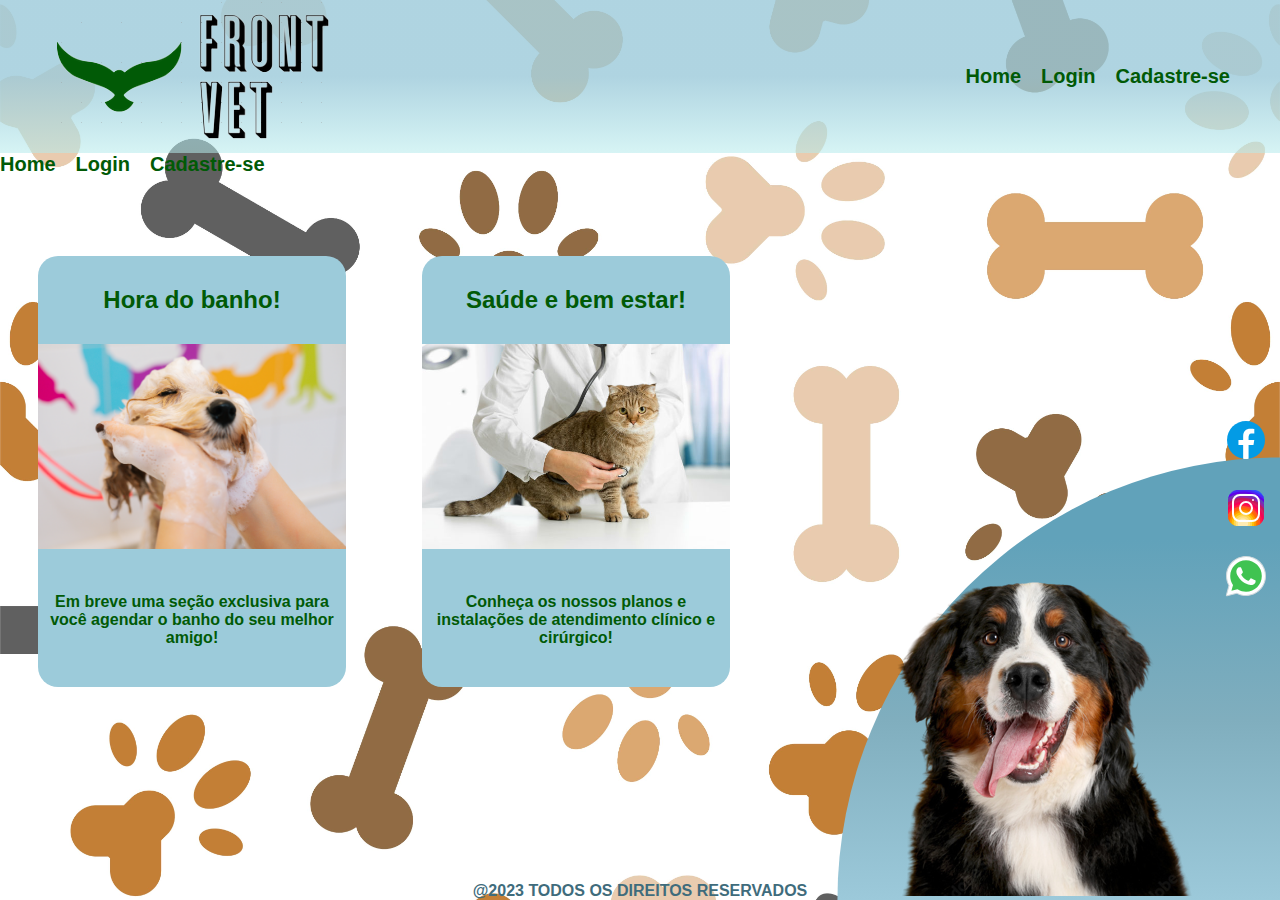
==== index.html @ 6e37d1aa "UP" ====
<!DOCTYPE html>
<html lang="pt-br">

<head>
  <meta charset="UTF-8" />
  <meta name="viewport" content="width=device-width, initial-scale=1.0" />
  <title>Projeto FrontEnd</title>
  <link rel="stylesheet" href="./Styles/frontvet.css">
  <link rel="stylesheet" href="./Styles/Geral.css">
  <link rel="shortcut icon" href="img/favicon_front_vet-removebg-preview.png" type="image/x-icon">
</head>

<body>
  <div class="page">
    <header>
      <div class="logo">
        <img src="./img/logo_front_vet-removebg-preview.png" alt="" />
      </div>
      <nav class="menuPc">
        <ul>
          <li><a href="index.html">Home</a></li>
          <li><a href="Pages/login.html">Login</a></li>
          <li><a href="Pages/cadastro.html">Cadastre-se</a></li>
        </ul>
      </nav>
    </header>

    <nav class="menuCel">
      <ul>
        <li><a href="index.html">Home</a></li>
        <li><a href="Pages/login.html">Login</a></li>
        <li><a href="Pages/cadastro.html">Cadastre-se</a></li>
      </ul>
    </nav>

    <main>
      <div class="boxservicos">
        <section class="beauty">
          <h2>Hora do banho!</h2>
          <div class="beautyimg">
            <img src="img/banho dog amarelo.png" alt="" />
            <p>Em breve uma seção exclusiva para você agendar o banho do seu melhor amigo!</p>
          </div>
        </section>
        <section class="health">
          <h2>Saúde e bem estar!</h2>
          <div class="beautyimg">
            <img src="img/gato-vet.jpg" alt="" />
          </div>
          <p>Conheça os nossos planos e instalações de atendimento clínico e cirúrgico!</p>
        </section>
      </div>
      <div class="bernesse">
        <img src="img/bernesse-removebg-preview.png" alt="">
      </div>

      <div class="redes">
        <img src="img/icons8-facebook.svg" alt="ícone facebook">
        <img src="img/icons8-instagram.svg" alt="ícone instagram">
        <img src="img/icons8-whatsapp.svg" alt="ícone whatsapp">
      </div>

      <div class="circulo"></div>
    </main>
    <footer>
      <p>@2023 Todos os direitos reservados</p>
    </footer>
  </div>
</body>

</html>
---- Styles/frontvet.css ----
.boxservicos {
   width: 60%;

   margin-top: 80px;
   display: flex;
   justify-content: space-around;
}

.beauty {
   width: 40%;
   text-align: center;

   background-color: #9ccbda;
   border-radius: 20px;
}

.beauty img {
   width: 100%;
}

.health {
   width: 40%;
   text-align: center;

   background-color: #9ccbda;
   border-radius: 20px;
}

.health img {
   width: 100%;
}

h2 {
   margin: 30px 0px;
   color: #015a06;
}

main p {
   margin: 30px 0px;
   color: #015a06;
   padding: 10px;
   font-weight: 550;
}
---- Styles/Geral.css ----
* {
   margin: 0;
   padding: 0;
   box-sizing: border-box;
   font-family: sans-serif;
}

html {
   background-image: url(../img/dog_and_cat_pattern-11.jpg);
   background-size: cover;
   background-position: center;
   overflow-x: hidden;
}

.circulo {
   position: absolute;
   top: 0;
   left: 0;
   width: 100%;
   height: 100%;
   background-image: linear-gradient(#61a2ba 60%, #80aebe, #9cc9da);
   clip-path: circle(40% at right 900px);

}

.bernesse {
   width: 300px;
   position: absolute;
   right: 250px;
   bottom: 0px;
   z-index: 1;
}

header {
   width: 100%;
   display: flex;
   justify-content: space-between;
   align-items: center;
   background-image: linear-gradient(to bottom, #9ccadace 50%, #b5ebec8c);
}

.logo {
   margin-left: 50px;
}

main {
   width: 100%;
}

nav ul {
   display: flex;
   list-style: none;
   gap: 20px;
   margin-right: 50px;
}

nav ul li a {
   font-size: 20px;
   text-decoration: none;
   position: relative;
   color: #015a06;
   font-weight: bold;
}

nav ul li a:after {
   content: "";
   width: 0%;
   height: 3px;
   background-color: rgba(0, 0, 0, 0.589);
   position: absolute;
   bottom: 0;
   left: 0;
   transition: 0.5s ease-in-out;
}

nav ul li a:hover:after {
   width: 100%;
}

.redes {
   z-index: 1;
   display: flex;
   flex-direction: column;
   position: absolute;
   right: 10px;
   bottom: 300px;
   gap: 20px;
}

.redes img {
   cursor: pointer;
}

footer {
   width: 100%;
   position: absolute;
   bottom: 0;
   left: 0;
   text-transform: uppercase;
   text-align: center;
   font-weight: 600;
   color: #3f6c7c;
}

@media screen and (max-width: 1100px){
   .bernesse{
      display: none;
   }
}

@media screen and (max-width: 700px){
   .circulo{
      display: none;
   }
}

@media screen and (max-width: 650px){
   nav{
      display: none;
   }
}
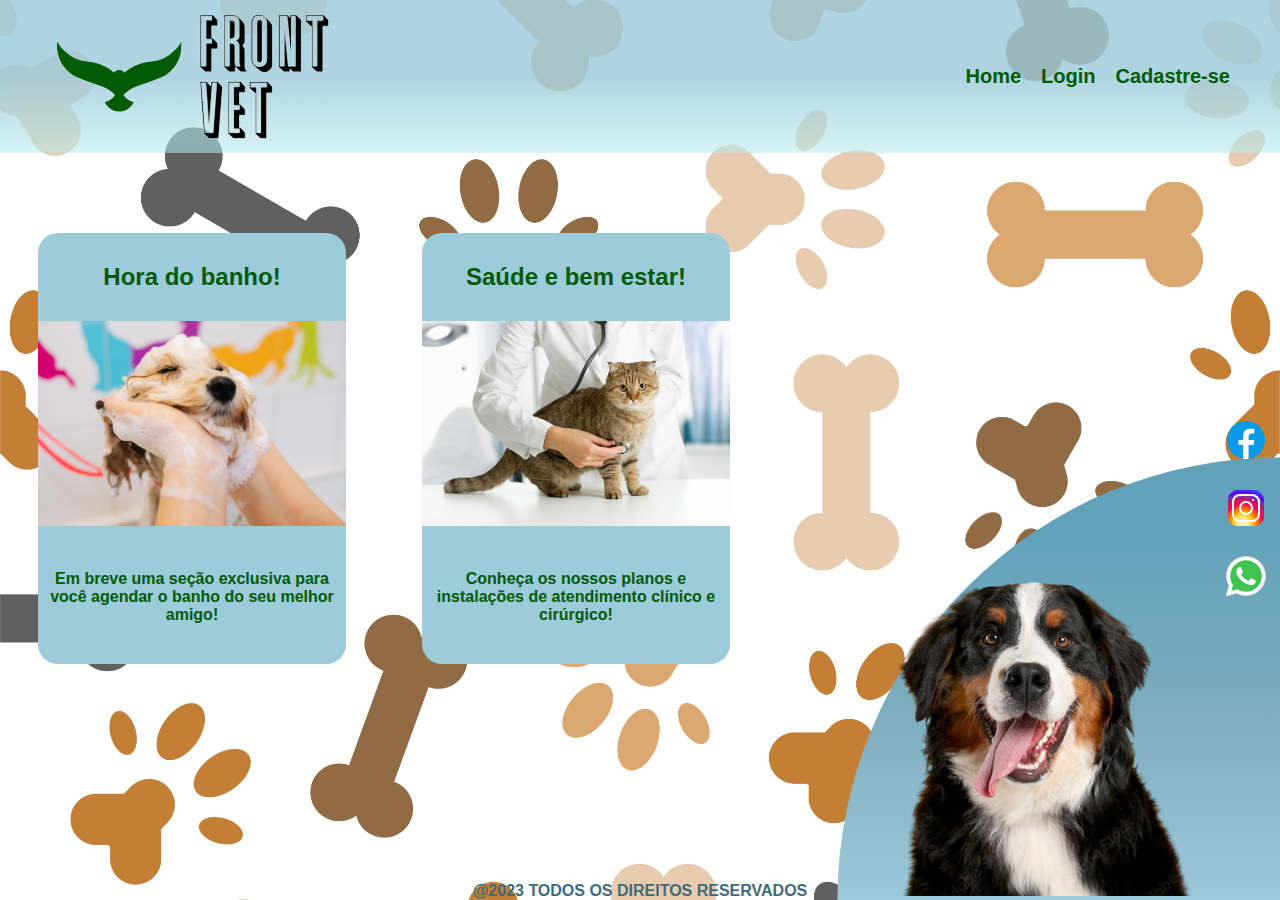
==== commit 7c2e50cb: "Up" ====
--- a/index.html
+++ b/index.html
@@ -25,7 +25,11 @@
       </nav>
     </header>
 
-    <nav class="menuCel">
+    <div class="menuIcon" onclick="dropdown()">
+      <img src="img/menuIcon.svg" alt="" class="imagem menu hamburguer">
+  </div>
+
+    <nav id="menuCel">
       <ul>
         <li><a href="index.html">Home</a></li>
         <li><a href="Pages/login.html">Login</a></li>
@@ -35,14 +39,14 @@
 
     <main>
       <div class="boxservicos">
-        <section class="beauty">
+        <section class="cards">
           <h2>Hora do banho!</h2>
           <div class="beautyimg">
             <img src="img/banho dog amarelo.png" alt="" />
             <p>Em breve uma seção exclusiva para você agendar o banho do seu melhor amigo!</p>
           </div>
         </section>
-        <section class="health">
+        <section class="cards">
           <h2>Saúde e bem estar!</h2>
           <div class="beautyimg">
             <img src="img/gato-vet.jpg" alt="" />
@@ -51,7 +55,7 @@
         </section>
       </div>
       <div class="bernesse">
-        <img src="img/bernesse-removebg-preview.png" alt="">
+        <img src="img/bernesse-removebg-preview.png" alt="cachorro bernesse">
       </div>
 
       <div class="redes">
@@ -65,7 +69,20 @@
     <footer>
       <p>@2023 Todos os direitos reservados</p>
     </footer>
+
+    
   </div>
+
+  <script>
+    function dropdown() {
+        if(menuCel.style.display == "flex"){
+          menuCel.style.display = "none"
+        }else{
+          menuCel.style.display = "flex"
+        }
+    }
+</script>
+
 </body>
 
 </html>--- a/Styles/frontvet.css
+++ b/Styles/frontvet.css
@@ -6,7 +6,7 @@
    justify-content: space-around;
 }
 
-.beauty {
+.cards {
    width: 40%;
    text-align: center;
 
@@ -14,19 +14,7 @@
    border-radius: 20px;
 }
 
-.beauty img {
-   width: 100%;
-}
-
-.health {
-   width: 40%;
-   text-align: center;
-
-   background-color: #9ccbda;
-   border-radius: 20px;
-}
-
-.health img {
+.cards img {
    width: 100%;
 }
 
@@ -40,4 +28,5 @@
    color: #015a06;
    padding: 10px;
    font-weight: 550;
-}+}
+
--- a/Styles/Geral.css
+++ b/Styles/Geral.css
@@ -102,6 +102,15 @@
    color: #3f6c7c;
 }
 
+#menuCel{
+   display: none;
+}
+
+.menuIcon{
+  cursor: pointer;
+  display: none;
+}
+
 @media screen and (max-width: 1100px){
    .bernesse{
       display: none;
@@ -112,11 +121,21 @@
    .circulo{
       display: none;
    }
+   main{
+      display: flex;
+      justify-content: center;
+   }
 }
 
 @media screen and (max-width: 650px){
-   nav{
+   .menuPc{
       display: none;
    }
 }
+
+@media screen and (max-width: 650px){
+   .menuIcon{
+      display: flex;
+   }
+}
    
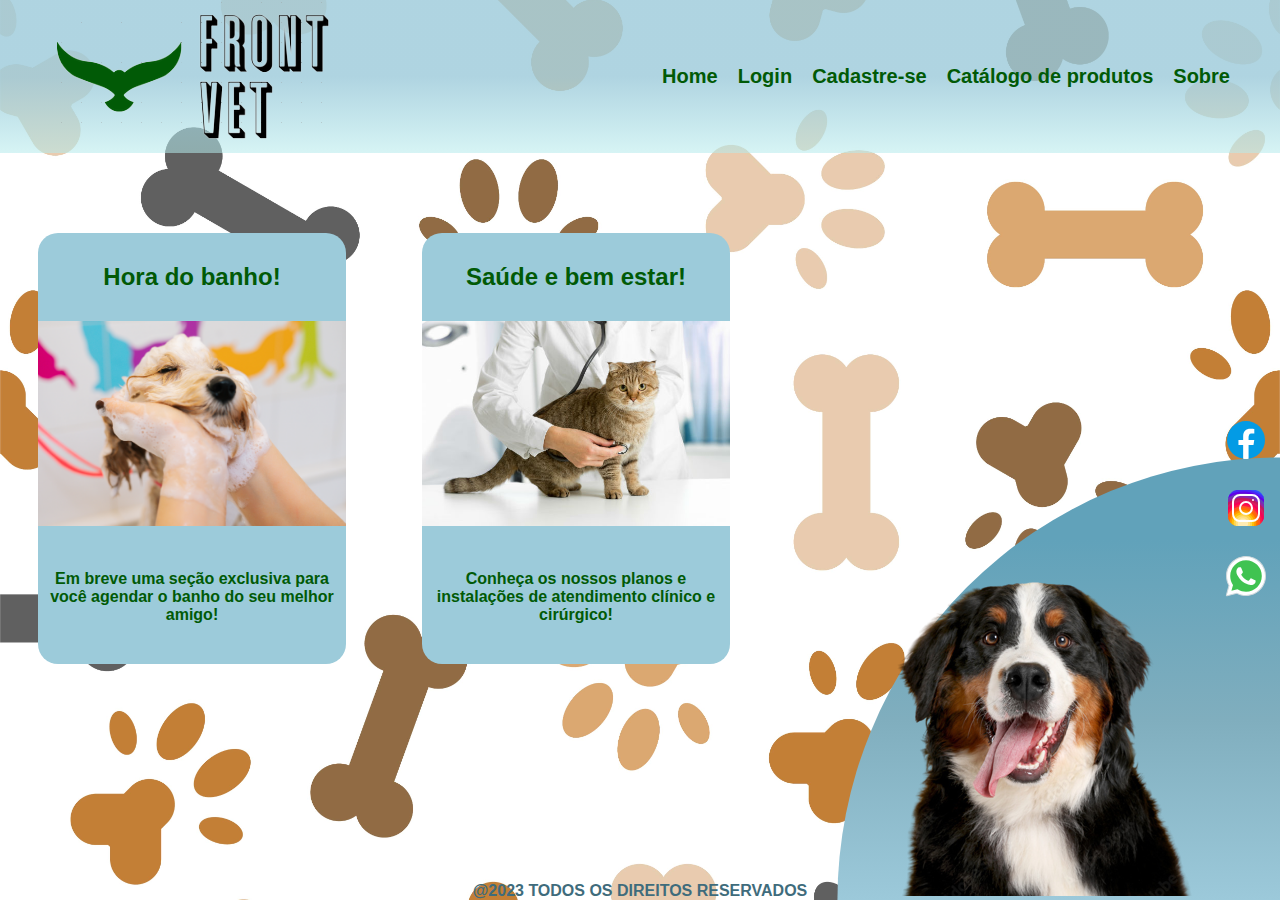
==== commit f108d57e: "Prova bootstrap" ====
--- a/index.html
+++ b/index.html
@@ -8,19 +8,24 @@
   <link rel="stylesheet" href="./Styles/frontvet.css">
   <link rel="stylesheet" href="./Styles/Geral.css">
   <link rel="shortcut icon" href="img/favicon_front_vet-removebg-preview.png" type="image/x-icon">
+  <link href="https://cdn.jsdelivr.net/npm/bootstrap@5.3.2/dist/css/bootstrap.min.css" rel="stylesheet" integrity="sha384-T3c6CoIi6uLrA9TneNEoa7RxnatzjcDSCmG1MXxSR1GAsXEV/Dwwykc2MPK8M2HN" crossorigin="anonymous">
+
 </head>
 
 <body>
-  <div class="page">
+  <div id="page">
     <header>
       <div class="logo">
-        <img src="./img/logo_front_vet-removebg-preview.png" alt="" />
+        <img src="./img/logo_front_vet-removebg-preview.png" alt="logo front vet" />
       </div>
       <nav class="menuPc">
         <ul>
           <li><a href="index.html">Home</a></li>
           <li><a href="Pages/login.html">Login</a></li>
           <li><a href="Pages/cadastro.html">Cadastre-se</a></li>
+          <li><a href="Pages/catalogo.html">Catálogo de produtos</a></li>
+          <li><a href="Pages/sobre.html">Sobre</a></li>
+
         </ul>
       </nav>
     </header>
@@ -83,6 +88,10 @@
     }
 </script>
 
+
+<script src="https://cdn.jsdelivr.net/npm/@popperjs/core@2.11.8/dist/umd/popper.min.js" integrity="sha384-I7E8VVD/ismYTF4hNIPjVp/Zjvgyol6VFvRkX/vR+Vc4jQkC+hVqc2pM8ODewa9r" crossorigin="anonymous"></script>
+<script src="https://cdn.jsdelivr.net/npm/bootstrap@5.3.2/dist/js/bootstrap.min.js" integrity="sha384-BBtl+eGJRgqQAUMxJ7pMwbEyER4l1g+O15P+16Ep7Q9Q+zqX6gSbd85u4mG4QzX+" crossorigin="anonymous"></script>
+<script src="https://cdn.jsdelivr.net/npm/bootstrap@5.3.2/dist/js/bootstrap.bundle.min.js" integrity="sha384-C6RzsynM9kWDrMNeT87bh95OGNyZPhcTNXj1NW7RuBCsyN/o0jlpcV8Qyq46cDfL" crossorigin="anonymous"></script>
 </body>
 
 </html>--- a/Styles/frontvet.css
+++ b/Styles/frontvet.css
@@ -19,8 +19,9 @@
 }
 
 h2 {
-   margin: 30px 0px;
-   color: #015a06;
+   margin: 30px 0px !important;
+   color: #015a06 !important;
+   font-family: sans-serif;
 }
 
 main p {
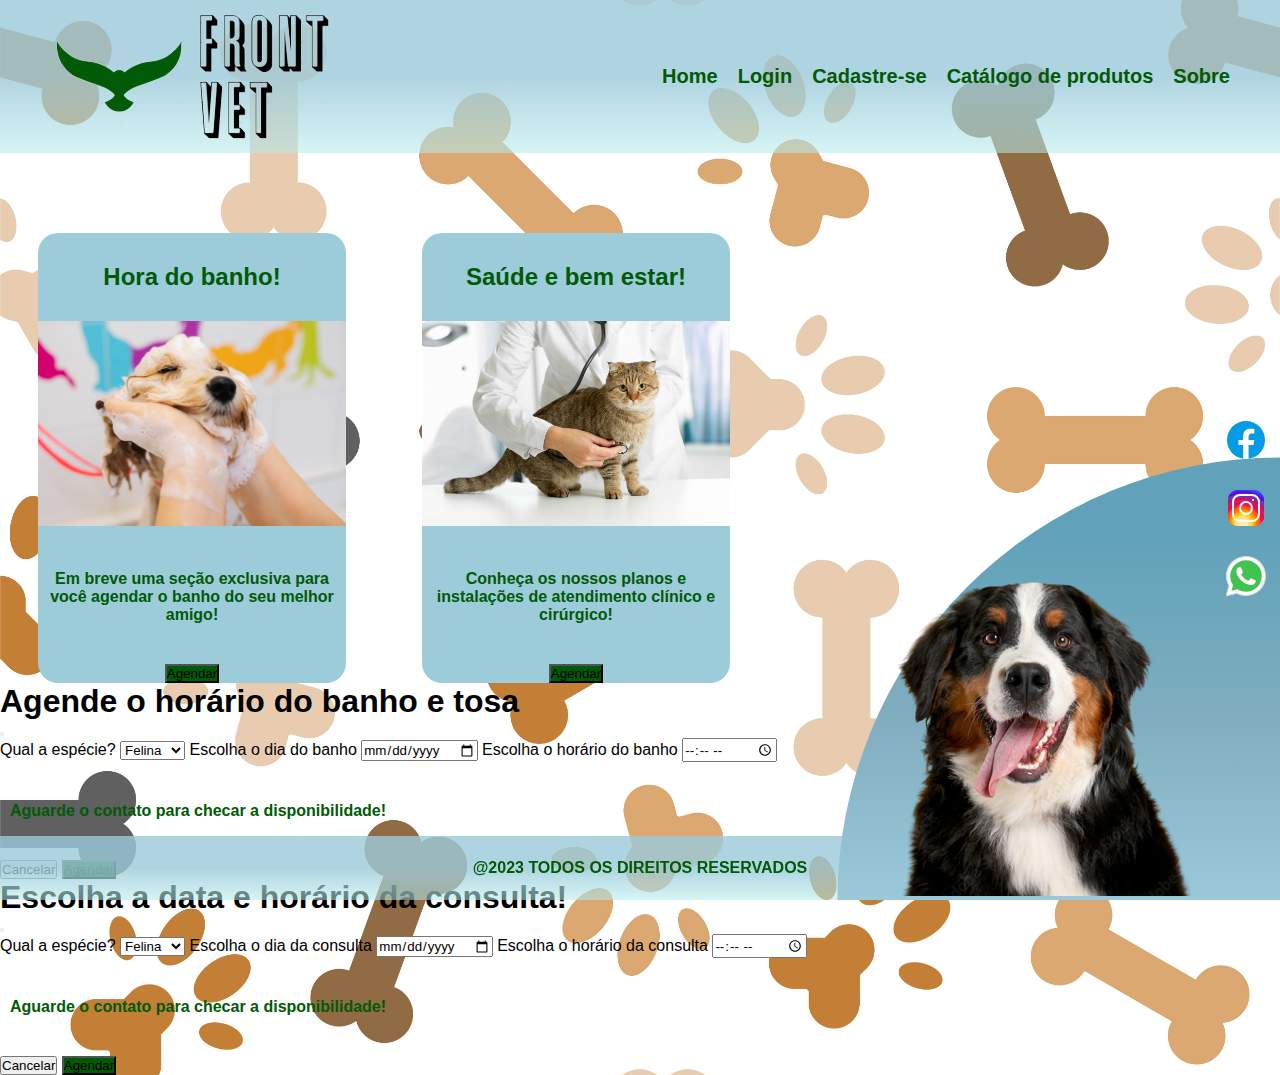
==== commit a1f21603: "Up" ====
--- a/index.html
+++ b/index.html
@@ -8,7 +8,8 @@
   <link rel="stylesheet" href="./Styles/frontvet.css">
   <link rel="stylesheet" href="./Styles/Geral.css">
   <link rel="shortcut icon" href="img/favicon_front_vet-removebg-preview.png" type="image/x-icon">
-  <link href="https://cdn.jsdelivr.net/npm/bootstrap@5.3.2/dist/css/bootstrap.min.css" rel="stylesheet" integrity="sha384-T3c6CoIi6uLrA9TneNEoa7RxnatzjcDSCmG1MXxSR1GAsXEV/Dwwykc2MPK8M2HN" crossorigin="anonymous">
+  <link href="https://cdn.jsdelivr.net/npm/bootstrap@5.3.2/dist/css/bootstrap.min.css" rel="stylesheet"
+    integrity="sha384-T3c6CoIi6uLrA9TneNEoa7RxnatzjcDSCmG1MXxSR1GAsXEV/Dwwykc2MPK8M2HN" crossorigin="anonymous">
 
 </head>
 
@@ -32,7 +33,7 @@
 
     <div class="menuIcon" onclick="dropdown()">
       <img src="img/menuIcon.svg" alt="" class="imagem menu hamburguer">
-  </div>
+    </div>
 
     <nav id="menuCel">
       <ul>
@@ -44,20 +45,90 @@
 
     <main>
       <div class="boxservicos">
+        <!-- card banho e tosa -->
         <section class="cards">
           <h2>Hora do banho!</h2>
           <div class="beautyimg">
             <img src="img/banho dog amarelo.png" alt="" />
             <p>Em breve uma seção exclusiva para você agendar o banho do seu melhor amigo!</p>
+            <button style="background-color: #015a06;" type="button" class="btn btn-primary m-1 icon-link-hover " data-bs-toggle="modal" data-bs-target="#botaoBanho">
+              Agendar
+            </button>
           </div>
         </section>
+        <!-- card saúde -->
         <section class="cards">
           <h2>Saúde e bem estar!</h2>
           <div class="beautyimg">
             <img src="img/gato-vet.jpg" alt="" />
           </div>
           <p>Conheça os nossos planos e instalações de atendimento clínico e cirúrgico!</p>
+          <button style="background-color: #015a06;" type="button" class="btn btn-primary m-1 " data-bs-toggle="modal" data-bs-target="#botaoSaude">
+            Agendar
+          </button>
         </section>
+      </div>
+      <!-- Modal banho e tosa-->
+      <div class="modal fade" id="botaoBanho" tabindex="-1" aria-labelledby="exampleModalLabel" aria-hidden="true">
+        <div class="modal-dialog">
+          <div class="modal-content">
+            <div class="modal-header">
+              <h1 class="modal-title fs-5" id="exampleModalLabel">Agende o horário do banho e tosa</h1>
+              <button type="button" class="btn-close" data-bs-dismiss="modal" aria-label="Close"></button>
+            </div>
+            <div class="modal-body">
+              <div>
+                <form class="d-flex flex-column gap-1">
+                  <label for="especie">Qual a espécie?</label>
+                  <select name="select" id="especie">
+                    <option value="gato">Felina</option>
+                    <option value="cao">Canina</option>
+                  </select>
+                  <label for="diaBanho">Escolha o dia do banho</label>
+                  <input type="date" id="diaBanho">
+                  <label for="horaBanho">Escolha o horário do banho</label>
+                  <input type="time" id="horaBanho">
+                  <p class="text-danger">Aguarde o contato para checar a disponibilidade!</p>
+                </form>
+              </div>
+            </div>
+            <div class="modal-footer">
+              <button type="button" class="btn btn-secondary" data-bs-dismiss="modal">Cancelar</button>
+              <button style="background-color: #015a06;" type="button" class="btn btn-primary">Agendar</button>
+            </div>
+          </div>
+        </div>
+      </div>
+      <!-- Modal saúde -->
+      <div class="modal fade" id="botaoSaude" tabindex="-1" aria-labelledby="exampleModalLabel" aria-hidden="true">
+        <div class="modal-dialog">
+          <div class="modal-content">
+            <div class="modal-header">
+              <h1 class="modal-title fs-5" id="exampleModalLabel">Escolha a data e horário da consulta!</h1>
+              <button type="button" class="btn-close" data-bs-dismiss="modal" aria-label="Close"></button>
+            </div>
+            <div class="modal-body">
+              <div>
+                <form class="d-flex flex-column gap-1">
+                  <label for="especie">Qual a espécie?</label>
+                  <select name="select" id="especie">
+                    <option value="gato">Felina</option>
+                    <option value="cao">Canina</option>
+                  </select>
+                  <label for="diaSaude">Escolha o dia da consulta</label>
+                  <input type="date" id="diaSaude">
+                  <label for="horaSaude">Escolha o horário da consulta</label>
+                  <input type="time" id="horaSaude">
+                  <p class="text-danger">Aguarde o contato para checar a disponibilidade!</p>
+                </form>
+              </div>
+            </div>
+            <div class="modal-footer">
+              <button type="button" class="btn btn-secondary" data-bs-dismiss="modal">Cancelar</button>
+              <button style="background-color: #015a06;" type="button" class="btn btn-primary">Agendar</button>
+            </div>
+          </div>
+        </div>
       </div>
       <div class="bernesse">
         <img src="img/bernesse-removebg-preview.png" alt="cachorro bernesse">
@@ -75,23 +146,29 @@
       <p>@2023 Todos os direitos reservados</p>
     </footer>
 
-    
+
   </div>
 
   <script>
     function dropdown() {
-        if(menuCel.style.display == "flex"){
-          menuCel.style.display = "none"
-        }else{
-          menuCel.style.display = "flex"
-        }
+      if (menuCel.style.display == "flex") {
+        menuCel.style.display = "none"
+      } else {
+        menuCel.style.display = "flex"
+      }
     }
-</script>
+  </script>
 
 
-<script src="https://cdn.jsdelivr.net/npm/@popperjs/core@2.11.8/dist/umd/popper.min.js" integrity="sha384-I7E8VVD/ismYTF4hNIPjVp/Zjvgyol6VFvRkX/vR+Vc4jQkC+hVqc2pM8ODewa9r" crossorigin="anonymous"></script>
-<script src="https://cdn.jsdelivr.net/npm/bootstrap@5.3.2/dist/js/bootstrap.min.js" integrity="sha384-BBtl+eGJRgqQAUMxJ7pMwbEyER4l1g+O15P+16Ep7Q9Q+zqX6gSbd85u4mG4QzX+" crossorigin="anonymous"></script>
-<script src="https://cdn.jsdelivr.net/npm/bootstrap@5.3.2/dist/js/bootstrap.bundle.min.js" integrity="sha384-C6RzsynM9kWDrMNeT87bh95OGNyZPhcTNXj1NW7RuBCsyN/o0jlpcV8Qyq46cDfL" crossorigin="anonymous"></script>
+  <script src="https://cdn.jsdelivr.net/npm/@popperjs/core@2.11.8/dist/umd/popper.min.js"
+    integrity="sha384-I7E8VVD/ismYTF4hNIPjVp/Zjvgyol6VFvRkX/vR+Vc4jQkC+hVqc2pM8ODewa9r"
+    crossorigin="anonymous"></script>
+  <script src="https://cdn.jsdelivr.net/npm/bootstrap@5.3.2/dist/js/bootstrap.min.js"
+    integrity="sha384-BBtl+eGJRgqQAUMxJ7pMwbEyER4l1g+O15P+16Ep7Q9Q+zqX6gSbd85u4mG4QzX+"
+    crossorigin="anonymous"></script>
+  <script src="https://cdn.jsdelivr.net/npm/bootstrap@5.3.2/dist/js/bootstrap.bundle.min.js"
+    integrity="sha384-C6RzsynM9kWDrMNeT87bh95OGNyZPhcTNXj1NW7RuBCsyN/o0jlpcV8Qyq46cDfL"
+    crossorigin="anonymous"></script>
 </body>
 
 </html>--- a/Styles/frontvet.css
+++ b/Styles/frontvet.css
@@ -31,3 +31,5 @@
    font-weight: 550;
 }
 
+
+
--- a/Styles/Geral.css
+++ b/Styles/Geral.css
@@ -5,8 +5,14 @@
    font-family: sans-serif;
 }
 
+#page {
+   background-image: url(../img/dog_and_cat_pattern-11.jpg);
+   background-size: cover;
+   background-position: center;
+}
+
 html {
-   background-image: url(../img/dog_and_cat_pattern-11.jpg);
+   background-image: url(../img/dog_and_cat_pattern-11.jpg) ;
    background-size: cover;
    background-position: center;
    overflow-x: hidden;
@@ -20,7 +26,7 @@
    height: 100%;
    background-image: linear-gradient(#61a2ba 60%, #80aebe, #9cc9da);
    clip-path: circle(40% at right 900px);
-
+   z-index: 1;
 }
 
 .bernesse {
@@ -28,7 +34,7 @@
    position: absolute;
    right: 250px;
    bottom: 0px;
-   z-index: 1;
+   z-index: 2;
 }
 
 header {
@@ -78,7 +84,7 @@
 }
 
 .redes {
-   z-index: 1;
+   z-index: 2;
    display: flex;
    flex-direction: column;
    position: absolute;
@@ -92,14 +98,16 @@
 }
 
 footer {
+   line-height: 4rem;
+   height: 4rem;
    width: 100%;
-   position: absolute;
-   bottom: 0;
-   left: 0;
    text-transform: uppercase;
    text-align: center;
    font-weight: 600;
    color: #3f6c7c;
+   font-family: sans-serif;
+   background-image: linear-gradient(to bottom, #9ccadace 50%, #b5ebec8c);
+   color: #015a06;
 }
 
 #menuCel{
@@ -125,6 +133,10 @@
       display: flex;
       justify-content: center;
    }
+   .boxservicos{
+      flex-direction: column;
+      justify-content: center;
+   }
 }
 
 @media screen and (max-width: 650px){
@@ -138,4 +150,11 @@
       display: flex;
    }
 }
+
+@media screen and (min-width: 700px){
+   footer{
+      position: fixed;
+      bottom: 0;
+   }
+}
    
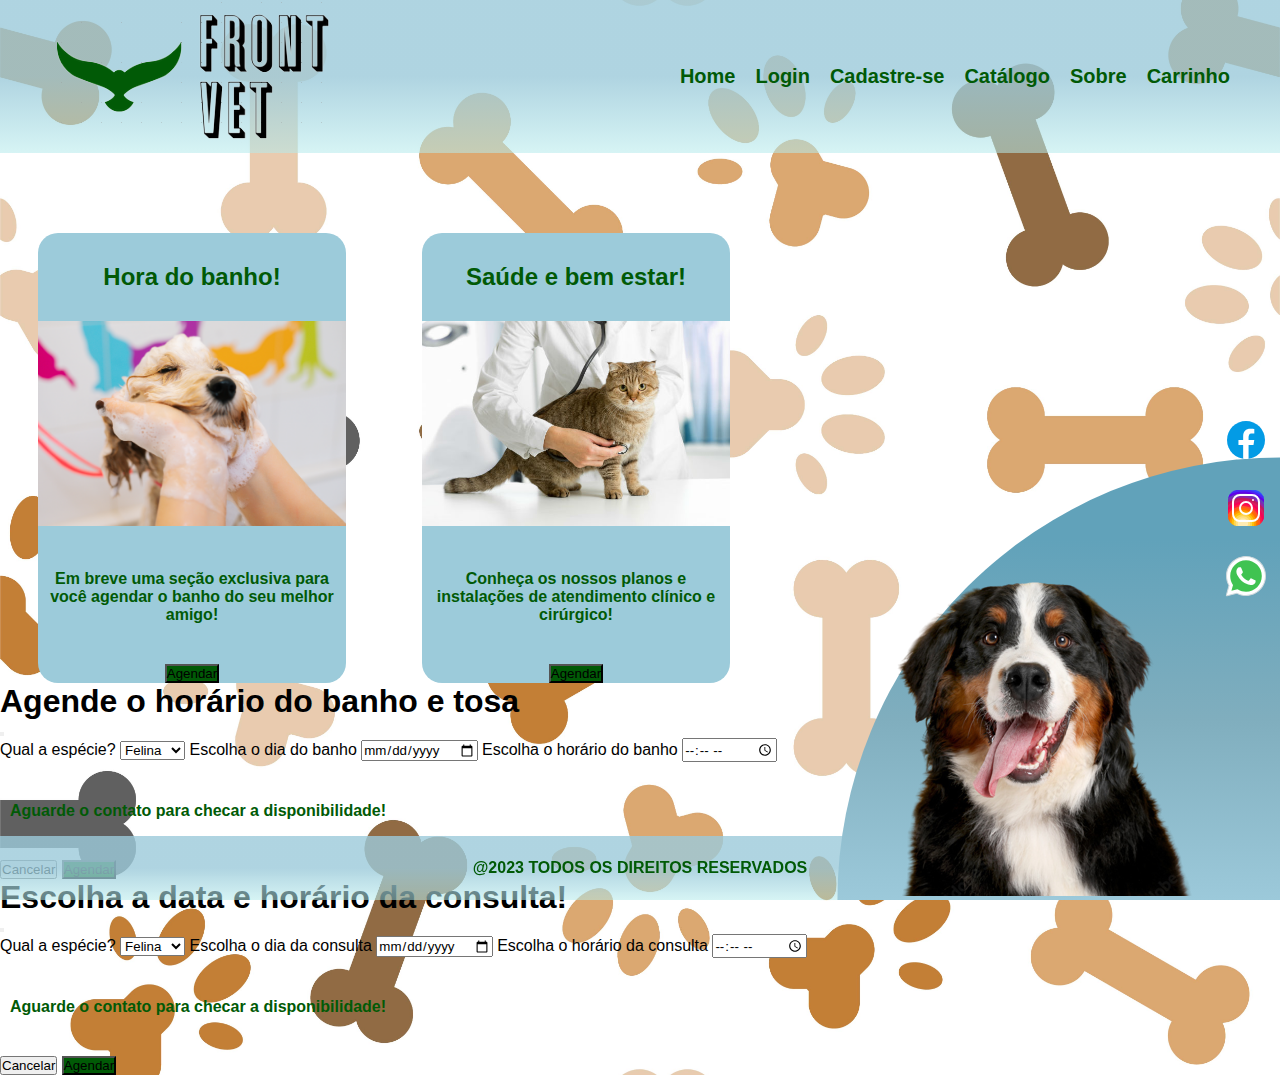
==== commit 23ebba06: "Criada página carrinho" ====
--- a/index.html
+++ b/index.html
@@ -17,15 +17,16 @@
   <div id="page">
     <header>
       <div class="logo">
-        <img src="./img/logo_front_vet-removebg-preview.png" alt="logo front vet" />
+        <a href="index.html"><img src="../img/logo_front_vet-removebg-preview.png" alt="logo front vet" /></a>
       </div>
       <nav class="menuPc">
         <ul>
           <li><a href="index.html">Home</a></li>
           <li><a href="Pages/login.html">Login</a></li>
           <li><a href="Pages/cadastro.html">Cadastre-se</a></li>
-          <li><a href="Pages/catalogo.html">Catálogo de produtos</a></li>
+          <li><a href="Pages/catalogo.html">Catálogo</a></li>
           <li><a href="Pages/sobre.html">Sobre</a></li>
+          <li><a href="Pages/carrinho.html">Carrinho</a></li>
 
         </ul>
       </nav>
@@ -40,6 +41,9 @@
         <li><a href="index.html">Home</a></li>
         <li><a href="Pages/login.html">Login</a></li>
         <li><a href="Pages/cadastro.html">Cadastre-se</a></li>
+        <li><a href="Pages/catalogo.html">Catálogo</a></li>
+        <li><a href="Pages/sobre.html">Sobre</a></li>
+        <li><a href="Pages/carrinho.html">Carrinho</a></li>
       </ul>
     </nav>
 
@@ -51,7 +55,8 @@
           <div class="beautyimg">
             <img src="img/banho dog amarelo.png" alt="" />
             <p>Em breve uma seção exclusiva para você agendar o banho do seu melhor amigo!</p>
-            <button style="background-color: #015a06;" type="button" class="btn btn-primary m-1 icon-link-hover " data-bs-toggle="modal" data-bs-target="#botaoBanho">
+            <button style="background-color: #015a06;" type="button" class="btn btn-primary m-1 icon-link-hover "
+              data-bs-toggle="modal" data-bs-target="#botaoBanho">
               Agendar
             </button>
           </div>
@@ -63,7 +68,8 @@
             <img src="img/gato-vet.jpg" alt="" />
           </div>
           <p>Conheça os nossos planos e instalações de atendimento clínico e cirúrgico!</p>
-          <button style="background-color: #015a06;" type="button" class="btn btn-primary m-1 " data-bs-toggle="modal" data-bs-target="#botaoSaude">
+          <button style="background-color: #015a06;" type="button" class="btn btn-primary m-1 " data-bs-toggle="modal"
+            data-bs-target="#botaoSaude">
             Agendar
           </button>
         </section>
--- a/Styles/Geral.css
+++ b/Styles/Geral.css
@@ -119,9 +119,16 @@
   display: none;
 }
 
-@media screen and (max-width: 1100px){
+@media screen and (max-width: 1200px){
    .bernesse{
       display: none;
+   }
+   .circulo{
+      display: none;
+   }
+   main{
+      display: flex;
+      justify-content: center;
    }
 }
 
@@ -136,20 +143,22 @@
    .boxservicos{
       flex-direction: column;
       justify-content: center;
+      gap: 5px;
    }
 }
 
-@media screen and (max-width: 650px){
-   .menuPc{
+@media screen and (max-width: 900px){
+   header{
       display: none;
+   }
+   .menuIcon{
+      display: flex;
+      background-image: linear-gradient(to bottom, #9ccadace 50%, #b5ebec8c);
+      
    }
 }
 
-@media screen and (max-width: 650px){
-   .menuIcon{
-      display: flex;
-   }
-}
+
 
 @media screen and (min-width: 700px){
    footer{
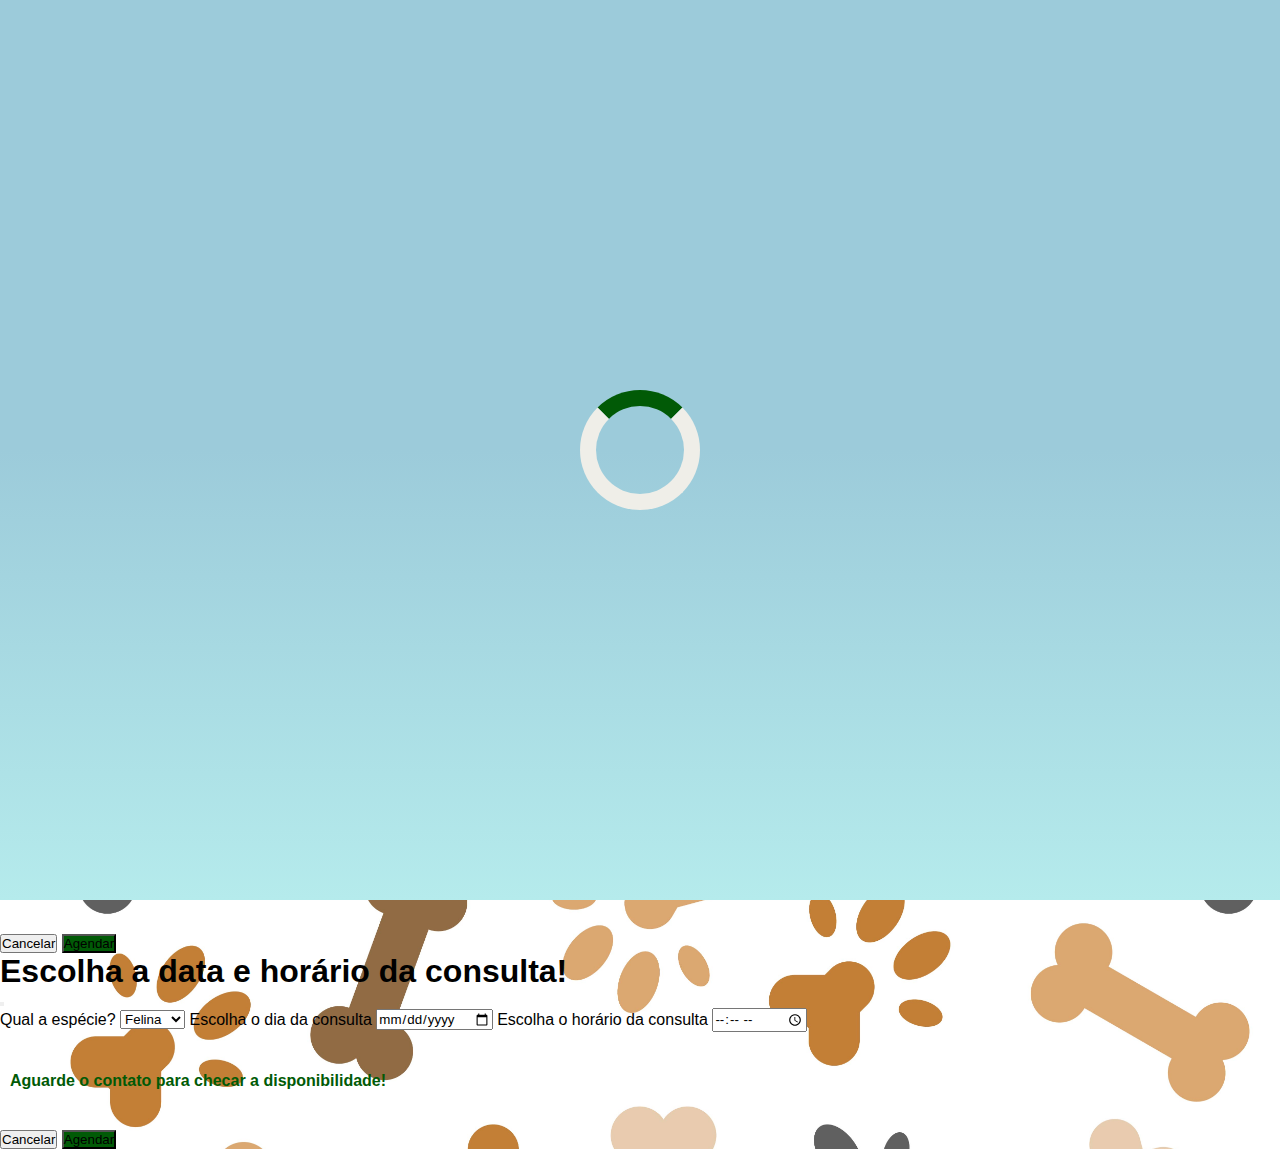
==== commit e163419b: "Up loading pages" ====
--- a/index.html
+++ b/index.html
@@ -14,7 +14,12 @@
 </head>
 
 <body>
-  <div id="page">
+
+  <div class="preloader" id="preloader">
+    <div class="loader" id="loader"></div>
+</div>
+
+  <div id="page" >
     <header>
       <div class="logo">
         <a href="index.html"><img src="../img/logo_front_vet-removebg-preview.png" alt="logo front vet" /></a>
@@ -51,15 +56,18 @@
       <div class="boxservicos">
         <!-- card banho e tosa -->
         <section class="cards">
-          <h2>Hora do banho!</h2>
+          <h2>Hora do banho e tosa!</h2>
           <div class="beautyimg">
             <img src="img/banho dog amarelo.png" alt="" />
+          </div>
             <p>Em breve uma seção exclusiva para você agendar o banho do seu melhor amigo!</p>
-            <button style="background-color: #015a06;" type="button" class="btn btn-primary m-1 icon-link-hover "
-              data-bs-toggle="modal" data-bs-target="#botaoBanho">
-              Agendar
-            </button>
-          </div>
+            <div class="fixarBtn">
+              <button style="background-color: #015a06;" type="button" class="btn btn-primary m-1 icon-link-hover "
+                data-bs-toggle="modal" data-bs-target="#botaoBanho">
+                Agendar
+              </button>
+            </div>
+          
         </section>
         <!-- card saúde -->
         <section class="cards">
@@ -68,10 +76,12 @@
             <img src="img/gato-vet.jpg" alt="" />
           </div>
           <p>Conheça os nossos planos e instalações de atendimento clínico e cirúrgico!</p>
-          <button style="background-color: #015a06;" type="button" class="btn btn-primary m-1 " data-bs-toggle="modal"
-            data-bs-target="#botaoSaude">
-            Agendar
-          </button>
+          <div class="fixarBtn">
+            <button style="background-color: #015a06;" type="button" class="btn btn-primary m-1 " data-bs-toggle="modal"
+              data-bs-target="#botaoSaude">
+              Agendar
+            </button>
+          </div>
         </section>
       </div>
       <!-- Modal banho e tosa-->
@@ -87,8 +97,8 @@
                 <form class="d-flex flex-column gap-1">
                   <label for="especie">Qual a espécie?</label>
                   <select name="select" id="especie">
-                    <option value="gato">Felina</option>
-                    <option value="cao">Canina</option>
+                    <option value="Felina">Felina</option>
+                    <option value="Canina">Canina</option>
                   </select>
                   <label for="diaBanho">Escolha o dia do banho</label>
                   <input type="date" id="diaBanho">
@@ -100,7 +110,7 @@
             </div>
             <div class="modal-footer">
               <button type="button" class="btn btn-secondary" data-bs-dismiss="modal">Cancelar</button>
-              <button style="background-color: #015a06;" type="button" class="btn btn-primary">Agendar</button>
+              <button id="btnBanho" style="background-color: #015a06;" type="button" class="btn btn-primary">Agendar</button>
             </div>
           </div>
         </div>
@@ -117,9 +127,9 @@
               <div>
                 <form class="d-flex flex-column gap-1">
                   <label for="especie">Qual a espécie?</label>
-                  <select name="select" id="especie">
-                    <option value="gato">Felina</option>
-                    <option value="cao">Canina</option>
+                  <select name="select" id="especie1">
+                    <option value="Felina">Felina</option>
+                    <option value="Canina">Canina</option>
                   </select>
                   <label for="diaSaude">Escolha o dia da consulta</label>
                   <input type="date" id="diaSaude">
@@ -131,7 +141,7 @@
             </div>
             <div class="modal-footer">
               <button type="button" class="btn btn-secondary" data-bs-dismiss="modal">Cancelar</button>
-              <button style="background-color: #015a06;" type="button" class="btn btn-primary">Agendar</button>
+              <button id="btnSaude" style="background-color: #015a06;" type="button" class="btn btn-primary">Agendar</button>
             </div>
           </div>
         </div>
@@ -166,6 +176,9 @@
   </script>
 
 
+  <script src="JS/jquery-3.7.1.js"></script>
+  <script src="JS/preload.js"></script>
+  <script src="JS/script.js"></script>
   <script src="https://cdn.jsdelivr.net/npm/@popperjs/core@2.11.8/dist/umd/popper.min.js"
     integrity="sha384-I7E8VVD/ismYTF4hNIPjVp/Zjvgyol6VFvRkX/vR+Vc4jQkC+hVqc2pM8ODewa9r"
     crossorigin="anonymous"></script>
--- a/Styles/frontvet.css
+++ b/Styles/frontvet.css
@@ -9,9 +9,11 @@
 .cards {
    width: 40%;
    text-align: center;
-
+   min-width: 320px;
    background-color: #9ccbda;
    border-radius: 20px;
+   margin: 5px;
+   margin-bottom: 60px;
 }
 
 .cards img {
@@ -31,5 +33,11 @@
    font-weight: 550;
 }
 
+.cards .fixarBtn button{
+   position: relative;
+   bottom: 0px;
+   
+}
 
 
+
--- a/Styles/Geral.css
+++ b/Styles/Geral.css
@@ -158,12 +158,71 @@
    }
 }
 
-
-
 @media screen and (min-width: 700px){
    footer{
       position: fixed;
       bottom: 0;
    }
 }
+
+
+/* CSS para o pre carregamento */
+.preloader  {
+   background-image: linear-gradient(to bottom, #9ccbda 50%, #b5ebec);
+	position: fixed;
+	top: 0;
+	left: 0;
+	animation: spinz 1.35s ease-in-out infinite;
+	width: 100%;
+	height: 100%;
+	z-index: 100;
+  }
+  
+  .loader {
+	border: 16px solid #efeee8;
+	border-top: 16px solid #015a06; 
+	border-radius: 50%;
+	width: 120px;
+	height: 120px;
+	animation: spin 1.35s linear infinite;
+	position: absolute;
+	top: 50%;
+	left: 50%;
+	margin-top: -60px;
+	margin-left: -60px;
+  }
+
+  @keyframes spin {
+	0% {
+	  transform: rotate(0deg);
+	  opacity:1;
+	}
+	50% {
+	  transform: rotate(360deg);
+	  opacity:1;
+	}
+	75% {
+	  opacity:1;
+	  transform: rotate(180deg);
+	}
+	100% {
+	  transform: rotate(0deg);
+	  opacity:0;
+	}
+  }
+  
+  @keyframes spinz {
+	0% {
+	  opacity:1;
+	}
+	50% {
+	  opacity:1;
+	}
+	75% {
+	  opacity:1;
+	}
+	100% {
+	  opacity:0;
+	}
+  }
    
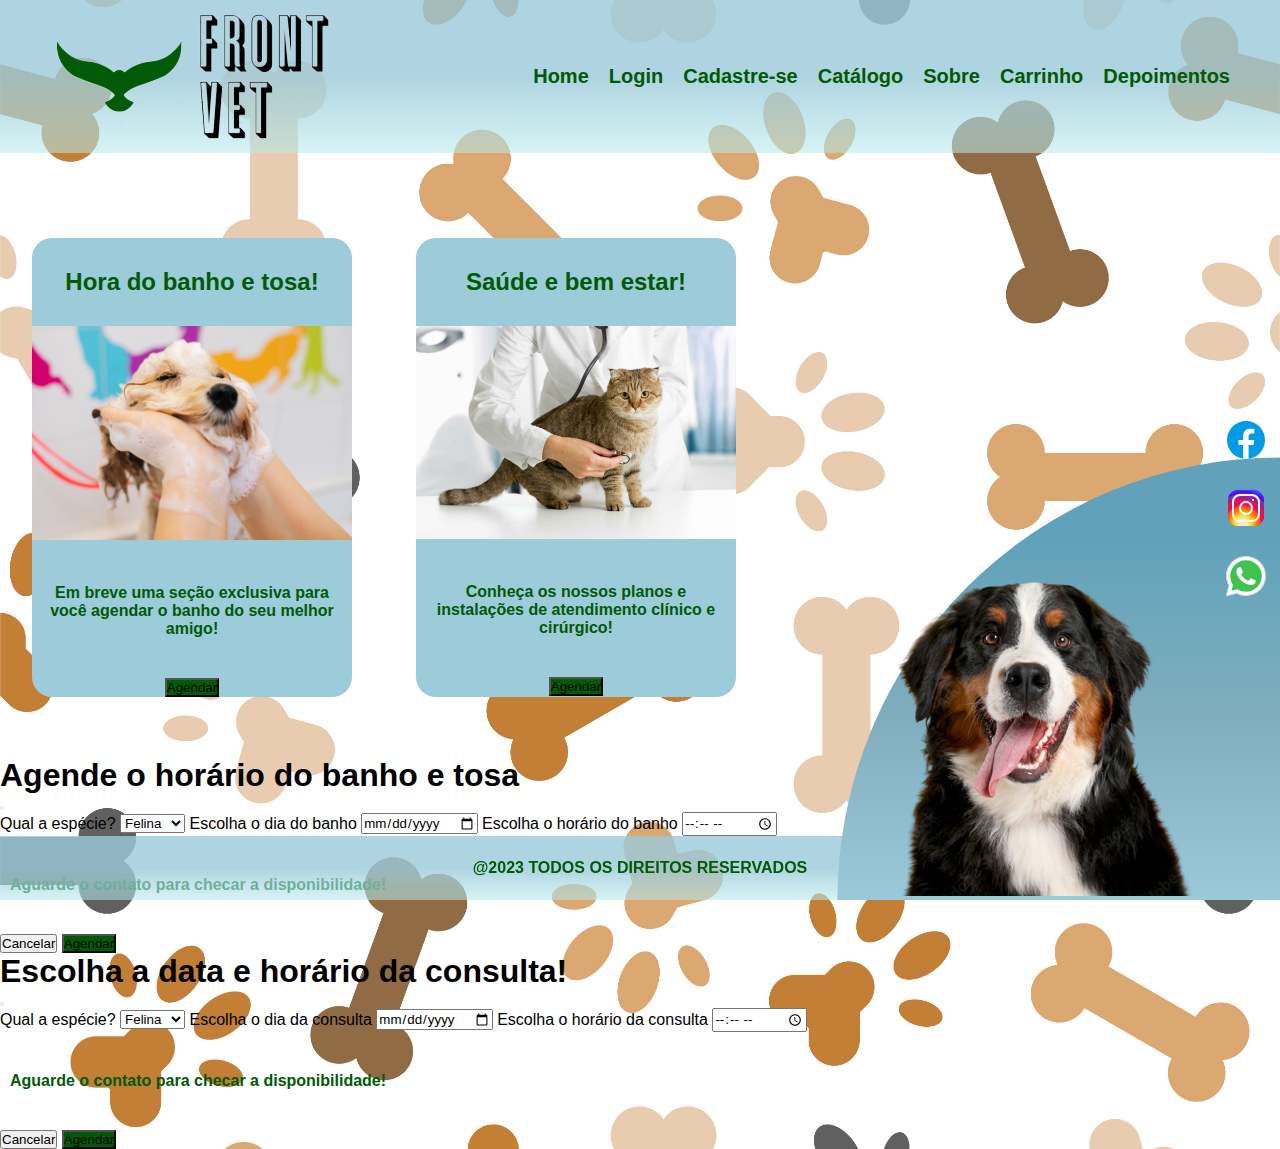
==== commit aa2bc3d1: "Upp" ====
--- a/index.html
+++ b/index.html
@@ -32,6 +32,7 @@
           <li><a href="Pages/catalogo.html">Catálogo</a></li>
           <li><a href="Pages/sobre.html">Sobre</a></li>
           <li><a href="Pages/carrinho.html">Carrinho</a></li>
+          <li><a href="Pages/depoimentos.html">Depoimentos</a></li>
 
         </ul>
       </nav>
@@ -49,6 +50,7 @@
         <li><a href="Pages/catalogo.html">Catálogo</a></li>
         <li><a href="Pages/sobre.html">Sobre</a></li>
         <li><a href="Pages/carrinho.html">Carrinho</a></li>
+        <li><a href="Pages/depoimentos.html">Depoimentos</a></li>
       </ul>
     </nav>
 
